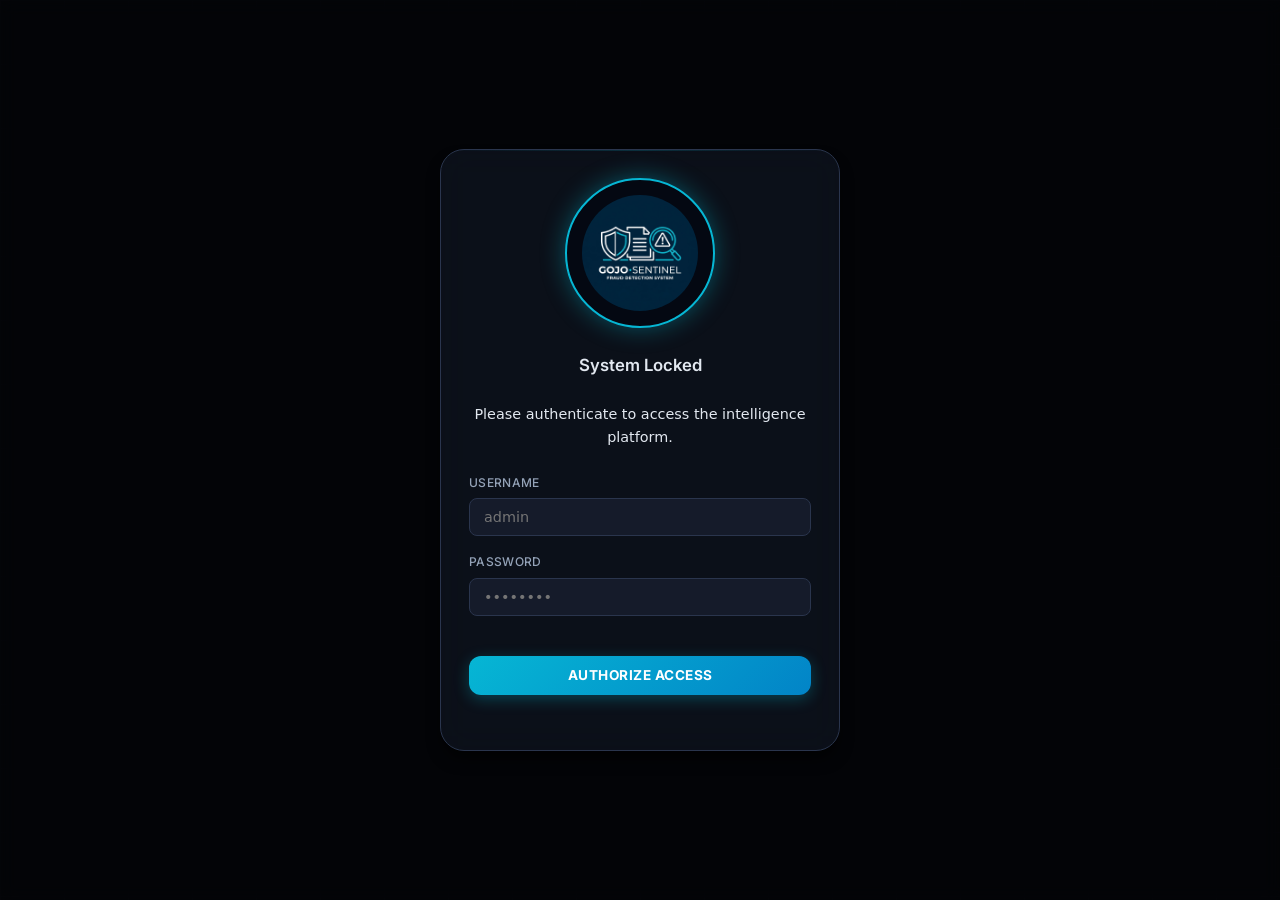
==== mobile/www/index.html @ 8e9d618d "Include mobile web assets" ====
<!DOCTYPE html>
<html lang="en">

<head>
    <meta charset="UTF-8">
    <meta name="viewport" content="width=device-width, initial-scale=1.0">
    <title>Gojo Sentinel — AI-Powered Fraud Detection</title>
    <meta name="description"
        content="Gojo Sentinel real-time fraud detection for Nigerian transactions — NIP, POS, USSD, and Web channels.">
    
    <!-- PWA & Mobile Optimization -->
    <meta name="viewport" content="width=device-width, initial-scale=1.0, maximum-scale=1.0, user-scalable=no">
    <meta name="theme-color" content="#10b981">
    <meta name="apple-mobile-web-app-capable" content="yes">
    <meta name="apple-mobile-web-app-status-bar-style" content="black-translucent">
    <link rel="manifest" href="manifest.json">
    
    <link rel="icon" type="image/png" href="logo_final.png">
    <link rel="stylesheet" href="fonts.css">
    <link rel="stylesheet" href="styles.css?v=1.1">
    <script src="chart.js"></script>
    
    <script>
        if ('serviceWorker' in navigator) {
            window.addEventListener('load', () => {
                navigator.serviceWorker.register('./sw.js').catch(err => console.log('SW registration failed:', err));
            });
        }
    </script>
</head>

<body>
    <!-- Animated Background -->
    <div class="bg-grid"></div>

    <div class="app-layout hidden" id="appLayout">
        <!-- Sidebar Navigation -->
        <aside class="sidebar">
            <div class="sidebar-header">
                <div class="logo">
                    <img src="logo_final.png" alt="Gojo Sentinel" class="logo-img">
                </div>
            </div>

            <div class="sidebar-nav">
                <a href="#" class="nav-item active" id="nav-dashboard" data-page="dashboard">
                    <svg width="20" height="20" viewBox="0 0 24 24" fill="currentColor">
                        <path d="M3 13h8V3H3v10zm0 8h8v-6H3v6zm10 0h8V11h-8v10zm0-18v6h8V3h-8z" />
                    </svg>
                    Dashboard
                </a>
                <a href="#" class="nav-item" id="nav-transactions" data-page="transactions">
                    <svg width="20" height="20" viewBox="0 0 24 24" fill="currentColor">
                        <path
                            d="M14 2H6c-1.1 0-1.99.9-1.99 2L4 20c0 1.1.89 2 1.99 2H18c1.1 0 2-.9 2-2V8l-6-6zm2 16H8v-2h8v2zm0-4H8v-2h8v2zm-3-5V3.5L18.5 9H13z" />
                    </svg>
                    Transactions
                </a>
                <a href="#" class="nav-item" id="nav-rules" data-page="rules">
                    <svg width="20" height="20" viewBox="0 0 24 24" fill="currentColor">
                        <path
                            d="M12 1L3 5v6c0 5.55 3.84 10.74 9 12 5.16-1.26 9-6.45 9-12V5l-9-4zm-2 16l-4-4 1.41-1.41L10 14.17l6.59-6.59L18 9l-8 8z" />
                    </svg>
                    Rules
                </a>
                <a href="#" class="nav-item hidden" id="nav-users" data-page="users">
                    <svg width="20" height="20" viewBox="0 0 24 24" fill="currentColor">
                        <path
                            d="M12 12c2.21 0 4-1.79 4-4s-1.79-4-4-4-4 1.79-4 4 1.79 4 4 4zm0 2c-2.67 0-8 1.34-8 4v2h16v-2c0-2.66-5.33-4-8-4z" />
                    </svg>
                    Users
                </a>
            </div>

            <div class="sidebar-footer">
                <div
                    style="display: flex; align-items: center; justify-content: space-between; margin-bottom: 1rem; padding: 0 0.5rem;">
                    <div class="status-dot" id="apiStatus" title="API Status" style="margin-bottom: 0;">
                        <span class="dot"></span>
                        <span class="status-label">Connecting...</span>
                    </div>
                    <label class="theme-switch" title="Toggle API Control"
                        style="transform: scale(0.85); transform-origin: right;">
                        <input type="checkbox" id="apiToggleCheckbox" checked>
                        <span class="slider round"></span>
                    </label>
                </div>


                <div class="auth-section">
                    <div id="loginWrapper">
                        <button id="openLoginBtn" class="btn btn-primary w-full">Admin Login</button>
                    </div>
                    <div id="profileCard" class="user-card hidden">
                        <div class="user-info">
                            <span id="profileName" class="user-name">Admin</span>
                            <span id="profileRole" class="user-role">Role: admin</span>
                        </div>
                        <button type="button" class="btn btn-secondary btn-sm w-full" id="logoutBtn">Logout</button>
                    </div>
                </div>
            </div>
        </aside>

        <!-- Main Content Area -->
        <main class="content">
            <header class="page-header">
                <div class="header-text" style="display: flex; align-items: center; gap: 1rem;">
                    <button id="sidebarToggle" class="btn-icon" title="Toggle Sidebar"
                        style="background: none; border: none; color: var(--text-primary); cursor: pointer;">
                        <svg width="24" height="24" viewBox="0 0 24 24" fill="currentColor">
                            <path d="M4 6h16v2H4zm0 5h16v2H4zm0 5h16v2H4z" />
                        </svg>
                    </button>
                    <div>
                        <h1>Sentinel Dashboard</h1>
                        <p>AI-powered fraud detection and access control for Nigerian payments.</p>
                    </div>
                </div>
                <div class="header-right" style="display: flex; align-items: center; gap: 1.5rem;">

                    <div class="theme-toggle-wrap" style="display: flex; align-items: center;">
                        <label class="theme-switch" title="Toggle Light/Dark Mode">
                            <input type="checkbox" id="themeToggleCheckbox">
                            <span class="slider round">
                                <span class="theme-icon-inside">
                                    <svg class="sun-icon" width="12" height="12" viewBox="0 0 24 24" fill="none"
                                        stroke="currentColor" stroke-width="2.5" stroke-linecap="round"
                                        stroke-linejoin="round">
                                        <circle cx="12" cy="12" r="5" />
                                        <line x1="12" y1="1" x2="12" y2="3" />
                                        <line x1="12" y1="21" x2="12" y2="23" />
                                        <line x1="4.22" y1="4.22" x2="5.64" y2="5.64" />
                                        <line x1="18.36" y1="18.36" x2="19.78" y2="19.78" />
                                        <line x1="1" y1="12" x2="3" y2="12" />
                                        <line x1="21" y1="12" x2="23" y2="12" />
                                        <line x1="4.22" y1="19.78" x2="5.64" y2="18.36" />
                                        <line x1="18.36" y1="5.64" x2="19.78" y2="4.22" />
                                    </svg>
                                    <svg class="moon-icon" width="12" height="12" viewBox="0 0 24 24"
                                        fill="currentColor">
                                        <path d="M21 12.79A9 9 0 1 1 11.21 3 7 7 0 0 0 21 12.79z" />
                                    </svg>
                                </span>
                            </span>
                        </label>
                    </div>
                    <div class="header-stats">
                        <div class="stat-pill">
                            <span class="stat-number" id="sessionsScored">0</span>
                            <span class="stat-desc">Scored Today</span>
                        </div>
                        <div class="stat-pill warning">
                            <span class="stat-number" id="fraudCaught">0</span>
                            <span class="stat-desc">Fraud Caught</span>
                        </div>
                    </div>
                </div>
            </header>

            <!-- Dashboard Page -->
            <section id="page-dashboard" class="page-section">
                <div class="dashboard-grid">
                    <!-- ── Input Form ── -->
                    <div class="glass-panel input-section">
                        <h2 class="panel-title">
                            <svg width="20" height="20" viewBox="0 0 24 24" fill="currentColor">
                                <path
                                    d="M1.946 9.315c-.522-.174-.527-.455.01-.634l19.087-6.362c.529-.176.832.12.684.638l-5.454 19.086c-.15.529-.455.547-.679.045L12 14l6-8-8 6-8.054-2.685z" />
                            </svg>
                            Simulate Transaction
                        </h2>

                        <form id="transactionForm" autocomplete="off">
                            <div class="form-row">
                                <div class="form-group">
                                    <label for="transaction_id">Transaction ID</label>
                                    <input type="text" id="transaction_id" placeholder="TXN00000001" required>
                                </div>
                                <div class="form-group">
                                    <label for="timestamp">Timestamp</label>
                                    <input type="datetime-local" id="timestamp" required>
                                </div>
                            </div>

                            <div class="form-row">
                                <div class="form-group">
                                    <label for="user_id">User ID</label>
                                    <input type="text" id="user_id" value="U00001" required>
                                </div>
                                <div class="form-group">
                                    <label for="bvn_match">BVN Name Match</label>
                                    <select id="bvn_match" required>
                                        <option value="1">Verified Match</option>
                                        <option value="0">Unverified Mismatch</option>
                                    </select>
                                </div>
                            </div>

                            <div class="form-row">
                                <div class="form-group full-width">
                                    <label for="amount_ngn">Amount (₦ NGN)</label>
                                    <div class="input-with-prefix">
                                        <span class="prefix">₦</span>
                                        <input type="number" step="0.01" id="amount_ngn" value="25000.00" min="100"
                                            required>
                                    </div>
                                </div>
                            </div>

                            <div class="form-row">
                                <div class="form-group">
                                    <label for="sender_bank">Sender Bank</label>
                                    <select id="sender_bank" required>
                                        <option value="GTBank">GTBank</option>
                                        <option value="Zenith Bank">Zenith Bank</option>
                                        <option value="Access Bank">Access Bank</option>
                                        <option value="UBA">UBA</option>
                                        <option value="First Bank">First Bank</option>
                                        <option value="Opay">Opay</option>
                                        <option value="Moniepoint">Moniepoint</option>
                                        <option value="Kuda">Kuda</option>
                                        <option value="Fidelity Bank">Fidelity Bank</option>
                                        <option value="Sterling Bank">Sterling Bank</option>
                                    </select>
                                </div>
                                <div class="form-group">
                                    <label for="receiver_bank">Receiver Bank</label>
                                    <select id="receiver_bank" required>
                                        <option value="GTBank">GTBank</option>
                                        <option value="Zenith Bank">Zenith Bank</option>
                                        <option value="Access Bank">Access Bank</option>
                                        <option value="UBA">UBA</option>
                                        <option value="First Bank">First Bank</option>
                                        <option value="Opay" selected>Opay</option>
                                        <option value="Moniepoint">Moniepoint</option>
                                        <option value="Kuda">Kuda</option>
                                        <option value="Fidelity Bank">Fidelity Bank</option>
                                        <option value="Sterling Bank">Sterling Bank</option>
                                    </select>
                                </div>
                            </div>

                            <div class="form-row">
                                <div class="form-group full-width">
                                    <label>Payment Channel</label>
                                    <div class="channel-selector" id="channelSelector">
                                        <button type="button" class="channel-btn active" data-channel="NIP">
                                            <svg width="20" height="20" viewBox="0 0 24 24" fill="none"
                                                stroke="currentColor" stroke-width="2" stroke-linecap="round"
                                                stroke-linejoin="round">
                                                <rect x="2" y="5" width="20" height="14" rx="2" />
                                                <line x1="2" y1="10" x2="22" y2="10" />
                                            </svg>
                                            NIP
                                        </button>
                                        <button type="button" class="channel-btn" data-channel="POS">
                                            <svg width="20" height="20" viewBox="0 0 24 24" fill="none"
                                                stroke="currentColor" stroke-width="2" stroke-linecap="round"
                                                stroke-linejoin="round">
                                                <rect x="5" y="2" width="14" height="20" rx="2" />
                                                <line x1="12" y1="18" x2="12.01" y2="18" />
                                                <rect x="9" y="6" width="6" height="6" />
                                            </svg>
                                            POS
                                        </button>
                                        <button type="button" class="channel-btn" data-channel="USSD">
                                            <svg width="20" height="20" viewBox="0 0 24 24" fill="none"
                                                stroke="currentColor" stroke-width="2" stroke-linecap="round"
                                                stroke-linejoin="round">
                                                <path
                                                    d="M22 16.92v3a2 2 0 0 1-2.18 2 19.79 19.79 0 0 1-8.63-3.07 19.5 19.5 0 0 1-6-6 19.79 19.79 0 0 1-3.07-8.67A2 2 0 0 1 4.11 2h3a2 2 0 0 1 2 1.72 12.84 12.84 0 0 0 .7 2.81 2 2 0 0 1-.45 2.11L8.09 9.91a16 16 0 0 0 6 6l1.27-1.27a2 2 0 0 1 2.11-.45 12.84 12.84 0 0 0 2.81.7A2 2 0 0 1 22 16.92z" />
                                            </svg>
                                            USSD
                                        </button>
                                        <button type="button" class="channel-btn" data-channel="Web">
                                            <svg width="20" height="20" viewBox="0 0 24 24" fill="none"
                                                stroke="currentColor" stroke-width="2" stroke-linecap="round"
                                                stroke-linejoin="round">
                                                <circle cx="12" cy="12" r="10" />
                                                <line x1="2" y1="12" x2="22" y2="12" />
                                                <path
                                                    d="M12 2a15.3 15.3 0 0 1 4 10 15.3 15.3 0 0 1-4 10 15.3 15.3 0 0 1-4-10 15.3 15.3 0 0 1 4-10z" />
                                            </svg>
                                            Web
                                        </button>
                                    </div>
                                    <input type="hidden" id="channel" value="NIP">
                                </div>
                            </div>

                            <div class="form-row">
                                <div class="form-group">
                                    <label for="sender_nuban">Sender NUBAN</label>
                                    <input type="text" id="sender_nuban" maxlength="10" placeholder="10-digit NUBAN"
                                        required>
                                </div>
                                <div class="form-group">
                                    <label for="receiver_nuban">Receiver NUBAN</label>
                                    <input type="text" id="receiver_nuban" maxlength="10" placeholder="10-digit NUBAN"
                                        required>
                                </div>
                            </div>

                            <div class="simulation-controls">
                                <button type="button" id="fillLegitBtn" class="btn btn-secondary btn-sm">Normal
                                    Pattern</button>
                                <button type="button" id="fillFraudBtn"
                                    class="btn btn-ghost btn-sm text-danger">High-Risk Pattern</button>
                            </div>

                            <button type="submit" class="btn btn-primary w-full mt-3" id="scoreBtn">
                                <svg width="18" height="18" viewBox="0 0 24 24" fill="none" stroke="currentColor"
                                    stroke-width="2" stroke-linecap="round" stroke-linejoin="round">
                                    <path d="M12 22s8-4 8-10V5l-8-3-8 3v7c0 6 8 10 8 10z" />
                                </svg>
                                Score Transaction
                            </button>
                        </form>
                    </div>

                    <!-- ── Result Panel ── -->
                    <div class="glass-panel result-section">
                        <h2 class="panel-title">
                            <svg width="20" height="20" viewBox="0 0 24 24" fill="currentColor">
                                <path
                                    d="M13 21V11h8v10h-8zM3 13V3h8v10H3zm6-2V5H5v6h4zM3 21v-6h8v6H3zm2-2h4v-2H5v2zm10 0h4v-6h-4v6zM13 3h8v6h-8V3zm2 2v2h4V5h-4z" />
                            </svg>
                            Analysis Result
                        </h2>

                        <!-- Empty State -->
                        <div id="initialState" class="state-container">
                            <div class="empty-illustration">
                                <svg width="72" height="72" viewBox="0 0 24 24" fill="none" stroke="currentColor"
                                    stroke-width="1.2">
                                    <circle cx="11" cy="11" r="8" />
                                    <path d="m21 21-4.35-4.35" />
                                </svg>
                                <p>Submit a transaction to<br>view its fraud risk score.</p>
                            </div>
                        </div>

                        <!-- Loading State -->
                        <div id="loadingState" class="state-container hidden">
                            <div class="loading-anim">
                                <div class="spinner-ring"></div>
                            </div>
                            <p class="loading-text">Analyzing transaction...</p>
                        </div>

                        <!-- Result State -->
                        <div id="resultState" class="state-container hidden">
                            <!-- Premium Circular Risk Score -->
                            <div class="pro-gauge-wrap">
                                <svg class="pro-gauge-svg" viewBox="0 0 120 120">
                                    <circle class="pro-gauge-bg" cx="60" cy="60" r="54" />
                                    <circle id="proGaugePath" class="pro-gauge-fill" cx="60" cy="60" r="54" />
                                </svg>
                                <div class="pro-gauge-content">
                                    <span id="scoreValue" class="pro-gauge-score">0%</span>
                                    <span class="pro-gauge-label">RISK</span>
                                </div>
                            </div>

                            <div class="verdict-badge" id="verdictBadge">
                                <span id="verdictIcon" style="display: none;"></span>
                                <span id="verdictText">Safe Transaction</span>
                            </div>

                            <div class="details-grid">
                                <div class="detail-card">
                                    <span class="dc-label">Decision</span>
                                    <strong class="dc-value" id="decisionText">—</strong>
                                </div>
                                <div class="detail-card">
                                    <span class="dc-label">Risk Level</span>
                                    <strong class="dc-value" id="riskLevelText">—</strong>
                                </div>
                                <div class="detail-card">
                                    <span class="dc-label">Transaction ID</span>
                                    <strong class="dc-value" id="resTxnId">—</strong>
                                </div>
                                <div class="detail-card">
                                    <span class="dc-label">Fraud Probability</span>
                                    <strong class="dc-value" id="probText">—</strong>
                                </div>
                            </div>

                            <div class="risk-factors" id="riskFactors">
                                <h3>Risk Indicators</h3>
                                <ul id="riskList"></ul>
                            </div>
                        </div>
                    </div>
                </div>

                <!-- Recent History -->
                <div class="glass-panel">
                    <div class="history-header">
                        <h2 class="panel-title" style="margin-bottom:0">
                            <svg width="18" height="18" viewBox="0 0 24 24" fill="currentColor">
                                <path
                                    d="M12 2C6.486 2 2 6.486 2 12s4.486 10 10 10 10-4.486 10-10S17.514 2 12 2zm0 18c-4.411 0-8-3.589-8-8s3.589-8 8-8 8 3.589 8 8-3.589 8-8 8zm.5-13H11v6l4.75 2.85.75-1.23-4-2.37V7z" />
                            </svg>
                            30-Day Activity Trend
                        </h2>
                        <div style="display:flex; gap:10px;">
                            <button class="btn btn-secondary btn-sm" id="toggleChartBtn">30-Day Activity Trend</button>
                            <button class="btn-clear" id="clearHistory">Clear Data</button>
                        </div>
                    </div>

                    <!-- 30-Day Prediction Chart Section (Hidden by default) -->
                    <div id="predictionSection" class="hidden"
                        style="margin-bottom: 1.5rem; padding: 1.5rem; background: var(--bg-input); border-radius: var(--radius); border: 1px solid var(--border-soft);">
                        <h3 style="font-size: 0.9rem; margin-bottom: 1rem; color: var(--accent);">Legitimate vs.
                            Fraudulent Activity</h3>
                        <div class="chart-container" style="position: relative; height:250px;">
                            <canvas id="riskChart"></canvas>
                        </div>
                    </div>
                    <div class="history-table-wrap">
                        <table class="history-table">
                            <thead>
                                <tr>
                                    <th>Transaction ID</th>
                                    <th>Amount (₦)</th>
                                    <th>Channel</th>
                                    <th>Receiver Bank</th>
                                    <th>Risk Score</th>
                                    <th>Decision</th>
                                    <th>Time</th>
                                </tr>
                            </thead>
                            <tbody id="historyBody">
                                <tr class="empty-row">
                                    <td colspan="7">No transactions scored yet.</td>
                                </tr>
                            </tbody>
                        </table>
                    </div>
                </div>
            </section>

            <!-- Transactions Page -->
            <section id="page-transactions" class="page-section hidden">
                <div class="glass-panel">
                    <div class="history-header">
                        <h2 class="panel-title">Transaction History</h2>
                        <button class="btn btn-secondary btn-sm" id="reloadTransactions">Refresh Data</button>
                    </div>
                    <div class="panel-note" id="transactionNote">Login to load backend transaction history.</div>
                    <div class="history-table-wrap">
                        <table class="history-table">
                            <thead>
                                <tr>
                                    <th>ID</th>
                                    <th>Txn ID</th>
                                    <th>Amount</th>
                                    <th>Channel</th>
                                    <th>Risk</th>
                                    <th>Decision</th>
                                    <th>Scored At</th>
                                </tr>
                            </thead>
                            <tbody id="transactionHistoryBody">
                                <tr class="empty-row">
                                    <td colspan="7">Login to view the stored transaction history.</td>
                                </tr>
                            </tbody>
                        </table>
                    </div>
                </div>
            </section>

            <!-- Rules Page -->
            <section id="page-rules" class="page-section hidden">
                <div class="glass-panel">
                    <div class="history-header">
                        <h2 class="panel-title">Fraud Rules Engine</h2>
                        <button class="btn btn-secondary btn-sm" id="reloadRules">Refresh Rules</button>
                    </div>
                    <div class="panel-note" id="ruleNote">Login as admin to manage rules.</div>
                    <div class="rules-grid">
                        <div class="rules-list-card">
                            <h3>Active Policies</h3>
                            <div class="history-table-wrap">
                                <table class="history-table">
                                    <thead>
                                        <tr>
                                            <th>Name</th>
                                            <th>Type</th>
                                            <th>Value</th>
                                            <th>Action</th>
                                            <th>Status</th>
                                            <th>Actions</th>
                                        </tr>
                                    </thead>
                                    <tbody id="ruleList">
                                        <tr class="empty-row">
                                            <td colspan="6">No rules available. Login as admin to see rules.</td>
                                        </tr>
                                    </tbody>
                                </table>
                            </div>
                        </div>
                        <div class="rules-form-card">
                            <h3>Deploy New Rule</h3>
                            <form id="createRuleForm" class="glass-form">
                                <div class="form-group">
                                    <label>Rule Name</label>
                                    <input type="text" id="ruleName" placeholder="High Amount Alert" required>
                                </div>
                                <div class="form-group">
                                    <label>Condition Type</label>
                                    <select id="ruleType" required>
                                        <option value="amount_threshold">Amount Threshold</option>
                                        <option value="time_window">Time Window</option>
                                        <option value="bvn_mismatch">BVN Mismatch</option>
                                        <option value="channel_risk">Channel Risk</option>
                                    </select>
                                </div>
                                <div class="form-group">
                                    <label>Condition Value</label>
                                    <input type="text" id="ruleValue" placeholder="e.g. 500000 or 00:00-04:00" required>
                                </div>
                                <div class="form-group">
                                    <label>Enforcement Action</label>
                                    <select id="ruleAction" required>
                                        <option value="REVIEW">Flag for Review</option>
                                        <option value="DECLINE">Decline Transaction</option>
                                        <option value="BLOCK">Block Account</option>
                                    </select>
                                </div>
                                <div class="form-group">
                                    <label>Description (Optional)</label>
                                    <textarea id="ruleDescription"
                                        placeholder="Explain the rationale behind this rule"></textarea>
                                </div>
                                <div class="switch-row">
                                    <input type="checkbox" id="ruleEnabled" checked>
                                    <span>Rule is Enabled</span>
                                </div>
                                <button type="submit" class="btn btn-primary w-full mt-3">Deploy Rule</button>
                                <div class="form-message" id="ruleMessage"></div>
                            </form>
                        </div>
                    </div>
                </div>
            </section>

            <!-- Users Management Page -->
            <section id="page-users" class="page-section hidden">
                <div class="glass-panel">
                    <div class="history-header">
                        <h2 class="panel-title">User Management</h2>
                        <button class="btn btn-secondary btn-sm" id="reloadUsers">Refresh Users</button>
                    </div>
                    <div class="panel-note">Control system access for administrators, sub-admins, and staff.</div>

                    <div class="rules-grid">
                        <div class="rules-list-card">
                            <h3>System Users</h3>
                            <div class="history-table-wrap">
                                <table class="history-table">
                                    <thead>
                                        <tr>
                                            <th>Username</th>
                                            <th>Full Name</th>
                                            <th>Role</th>
                                            <th>Status</th>
                                            <th>Last Login</th>
                                            <th>Actions</th>
                                        </tr>
                                    </thead>
                                    <tbody id="userList">
                                        <tr class="empty-row">
                                            <td colspan="6">Loading users...</td>
                                        </tr>
                                    </tbody>
                                </table>
                            </div>
                        </div>

                        <div class="rules-form-card">
                            <h3>Add New User</h3>
                            <form id="createUserForm" class="glass-form">
                                <div class="form-group">
                                    <label>Username</label>
                                    <input type="text" id="userUsername" placeholder="e.g. jdoe" required>
                                </div>
                                <div class="form-group">
                                    <label>Password</label>
                                    <input type="password" id="userPassword" placeholder="••••••••" required>
                                </div>
                                <div class="form-group">
                                    <label>Full Name</label>
                                    <input type="text" id="userFullName" placeholder="e.g. John Doe">
                                </div>
                                <div class="form-group">
                                    <label>Email</label>
                                    <input type="email" id="userEmail" placeholder="e.g. john@gojo.ng">
                                </div>
                                <div class="form-group">
                                    <label>Access Role</label>
                                    <select id="userRole" required>
                                        <option value="staff">Staff (Observer)</option>
                                        <option value="sub_admin">Sub-Admin (Manager)</option>
                                        <option value="admin">Admin (Full Control)</option>
                                    </select>
                                </div>
                                <button type="submit" class="btn btn-primary w-full mt-3">Create User Account</button>
                                <div class="form-message" id="userMessage"></div>
                            </form>
                        </div>
                    </div>
                </div>
            </section>
        </main>
    </div>

    <!-- Admin Login Modal -->
    <div id="loginModal" class="modal hidden">
        <div class="modal-backdrop" style="backdrop-filter: blur(8px);"></div>
        <div class="modal-content glass-panel" id="loginModalContent">
            <div class="text-center" style="text-align: center; margin-bottom: 1.5rem;">
                <img src="logo_final.png" alt="Gojo Sentinel" class="login-logo">
            </div>
            <h2 class="panel-title" style="justify-content:center;">System Locked</h2>
            <p style="text-align:center; margin-bottom:1.5rem; color:var(--text-sec); font-size: 0.9rem;">Please
                authenticate to access the intelligence platform.</p>
            <form id="loginForm">
                <div class="form-group">
                    <label>Username</label>
                    <input type="text" id="loginUsername" placeholder="admin" required>
                </div>
                <div class="form-group">
                    <label>Password</label>
                    <input type="password" id="loginPassword" placeholder="••••••••" required>
                </div>
                <button type="submit" class="btn btn-primary w-full mt-3">Authorize Access</button>
                <div class="form-message text-center mt-2" id="loginMessage"></div>
            </form>
        </div>
    </div>

    <script src="app.js"></script>
</body>

</html>
---- mobile/www/fonts.css ----
@font-face {
  font-family: 'Inter';
  src: url('fonts/inter_0.woff2') format('woff2');
  font-weight: normal;
  font-style: normal;
  font-display: swap;
}

body {
  font-family: 'Inter', system-ui, -apple-system, sans-serif;
}
---- mobile/www/styles.css ----
/* ── Google Fonts ── */
@import url('https://fonts.googleapis.com/css2?family=Inter:wght@300;400;500;600;700;800&display=swap');

/* ══════════════════════════════════════════════
   DESIGN TOKENS
══════════════════════════════════════════════ */
:root {
    --bg:          #080b12;
    --bg-surface:  #111622;
    --bg-elevated: #1a2133;
    --bg-input:    #151b2a;

    --border:      #2a354d;
    --border-soft: #1f273b;

    --text-primary:   #e2e8f0;
    --text-secondary: #94a3b8;
    --text-muted:     #64748b;

    --accent:       #06b6d4;      /* Deep Neon Cyan */
    --accent-glow:  rgba(6, 182, 212, 0.4);
    --accent-soft:  rgba(6, 182, 212, 0.1);
    --accent-hover: #22d3ee;

    --purple:       #8b5cf6;
    --purple-glow:  rgba(139, 92, 246, 0.3);

    --green:        #10b981;
    --green-soft:   rgba(16, 185, 129, 0.15);
    --yellow:       #f59e0b;
    --yellow-soft:  rgba(245, 158, 11, 0.15);
    --red:          #ef4444;
    --red-soft:     rgba(239, 68, 68, 0.15);

    --radius-sm:  8px;
    --radius:     12px;
    --radius-lg:  16px;
    --radius-xl:  24px;

    --shadow-sm: 0 4px 6px -1px rgba(0,0,0,0.5);
    --shadow:    0 10px 15px -3px rgba(0,0,0,0.7);
    --shadow-glow: 0 0 20px var(--accent-glow);

    --font: 'Inter', system-ui, sans-serif;
    --ease: cubic-bezier(0.4, 0, 0.2, 1);
    --dur: 200ms;
}

[data-theme="light"] {
    --bg:          #f1f5f9;
    --bg-surface:  #ffffff;
    --bg-elevated: #f8fafc;
    --bg-input:    #f1f5f9;
    --border:      #cbd5e1;
    --border-soft: #e2e8f0;
    --text-primary:   #0f172a;
    --text-secondary: #475569;
    --text-muted:     #94a3b8;
    --accent:       #0284c7;
    --accent-glow:  rgba(2, 132, 199, 0.2);
    --accent-soft:  rgba(2, 132, 199, 0.08);
    --shadow-sm: 0 1px 3px rgba(0,0,0,0.08);
    --shadow:    0 4px 12px rgba(0,0,0,0.05);
    --shadow-glow: 0 4px 20px var(--accent-glow);
}

/* ══════════════════════════════════════════════
   RESET & BASE
══════════════════════════════════════════════ */
*, *::before, *::after { margin: 0; padding: 0; box-sizing: border-box; }

html { scroll-behavior: smooth; }

body {
    font-family: var(--font);
    font-size: 14px;
    line-height: 1.6;
    background: var(--bg);
    color: var(--text-primary);
    min-height: 100vh;
    -webkit-font-smoothing: antialiased;
    overflow-x: hidden;
}

/* ══════════════════════════════════════════════
   BACKGROUND DECORATION
══════════════════════════════════════════════ */
.bg-grid {
    position: fixed; inset: 0; z-index: -2; pointer-events: none;
    background-image:
        linear-gradient(var(--border-soft) 1px, transparent 1px),
        linear-gradient(90deg, var(--border-soft) 1px, transparent 1px);
    background-size: 64px 64px;
    opacity: 0.2;
}

/* ══════════════════════════════════════════════
   APP LAYOUT (SIDEBAR + CONTENT)
══════════════════════════════════════════════ */
.app-layout {
    display: flex;
    min-height: 100vh;
    width: 100%;
}

.sidebar {
    width: 280px;
    background: var(--bg-surface);
    border-right: 1px solid var(--border);
    display: flex;
    flex-direction: column;
    position: sticky;
    top: 0;
    height: 100vh;
    z-index: 100;
    transition: margin-left var(--dur) var(--ease), transform var(--dur) var(--ease);
}
.sidebar.collapsed {
    margin-left: -280px;
    transform: translateX(-100%);
}

.sidebar-header {
    padding: 3rem 1rem;
    border-bottom: 1px solid var(--border-soft);
    display: flex;
    justify-content: center;
    align-items: center;
}

.logo {
    display: flex;
    justify-content: center;
    align-items: center;
    cursor: pointer;
    user-select: none;
    width: 100%;
}
.logo-img {
    height: 140px;
    width: 140px;
    object-fit: cover;
    border-radius: 50%;
    border: 1px solid var(--accent-glow);
    box-shadow: 0 0 30px var(--accent-glow);
    transition: transform 0.3s var(--ease);
}
.logo-img:hover {
    transform: scale(1.05);
    box-shadow: 0 0 40px var(--accent-glow);
}

.sidebar-nav {
    flex: 1;
    padding: 1.5rem 1rem;
    display: flex; flex-direction: column; gap: 0.5rem;
}

.nav-item {
    display: flex; align-items: center; gap: 0.75rem;
    padding: 0.75rem 1rem;
    text-decoration: none;
    color: var(--text-secondary);
    font-size: 0.9rem; font-weight: 500;
    border-radius: var(--radius-sm);
    transition: all var(--dur) var(--ease);
}
.nav-item svg { opacity: 0.7; }
.nav-item:hover {
    color: var(--text-primary);
    background: var(--bg-elevated);
}
.nav-item.active {
    color: #fff;
    background: var(--accent);
    box-shadow: var(--shadow-glow);
}
.nav-item.active svg { opacity: 1; }

.sidebar-footer {
    padding: 1.5rem;
    border-top: 1px solid var(--border-soft);
    display: flex; flex-direction: column; gap: 1rem;
}

.user-card {
    background: var(--bg-elevated);
    padding: 1rem;
    border-radius: var(--radius);
    border: 1px solid var(--border-soft);
    display: flex;
    flex-direction: column;
    gap: 0.75rem;
    box-shadow: var(--shadow-sm);
}

.user-info {
    display: flex;
    flex-direction: column;
    gap: 0.15rem;
    text-align: center;
}

.user-name {
    color: var(--text-primary);
    font-weight: 700;
    font-size: 0.95rem;
}

.user-role {
    color: var(--accent);
    font-size: 0.7rem;
    text-transform: uppercase;
    font-weight: 600;
    letter-spacing: 0.5px;
}

/* Status Dot */
.status-dot {
    display: flex; align-items: center; gap: 0.5rem;
    font-size: 0.75rem; color: var(--text-muted);
}
.dot { width: 8px; height: 8px; border-radius: 50%; background: var(--text-muted); flex-shrink: 0; }
.status-dot.online .dot { background: var(--green); box-shadow: 0 0 8px var(--green); }
.status-dot.online .status-label { color: var(--green); font-weight: 500; }

/* Main Content */
.content {
    flex: 1;
    padding: 2.5rem 3rem;
    max-width: 1200px;
}

/* Page header */
.page-header {
    display: flex; justify-content: space-between; align-items: flex-end;
    margin-bottom: 2.5rem; gap: 1.5rem; flex-wrap: wrap;
}
.header-text h1 {
    font-size: 1.75rem; font-weight: 700; color: var(--text-primary);
    letter-spacing: -0.5px; margin-bottom: 0.5rem;
}
.header-text p { font-size: 0.95rem; color: var(--text-secondary); max-width: 600px; }

/* Stat pills */
.header-stats { display: flex; gap: 1rem; }
.stat-pill {
    background: rgba(17, 22, 34, 0.6);
    backdrop-filter: blur(10px);
    border: 1px solid var(--border);
    padding: 1rem 1.25rem;
    border-radius: var(--radius-lg);
    display: flex; flex-direction: column;
    min-width: 130px;
    box-shadow: var(--shadow-sm);
}
.stat-pill.warning { border-color: rgba(245, 158, 11, 0.4); box-shadow: 0 0 15px rgba(245, 158, 11, 0.1); }
.stat-number { font-size: 1.5rem; font-weight: 700; color: var(--text-primary); line-height: 1.1; }
.stat-pill.warning .stat-number { color: var(--yellow); }
.stat-desc { font-size: 0.7rem; color: var(--text-muted); text-transform: uppercase; letter-spacing: 0.5px; margin-top: 0.25rem; }

/* Dashboard grid */
.dashboard-grid {
    display: grid; grid-template-columns: 1.4fr 1fr; gap: 1.5rem; margin-bottom: 1.5rem;
}

/* ══════════════════════════════════════════════
   GLASS PANELS (Premium Look)
══════════════════════════════════════════════ */
.glass-panel {
    background: rgba(17, 22, 34, 0.7);
    backdrop-filter: blur(16px);
    -webkit-backdrop-filter: blur(16px);
    border: 1px solid var(--border);
    border-radius: var(--radius-xl);
    padding: 1.75rem;
    box-shadow: var(--shadow);
    position: relative;
    overflow: hidden;
}
.glass-panel::before {
    content: ''; position: absolute; top: 0; left: 0; width: 100%; height: 1px;
    background: linear-gradient(90deg, transparent, var(--accent-glow), transparent);
    opacity: 0.5;
}

.panel-title {
    font-size: 1.05rem; font-weight: 600; color: var(--text-primary);
    margin-bottom: 1.5rem; display: flex; align-items: center; gap: 0.5rem;
}
.panel-title svg { color: var(--accent); }
.panel-note { font-size: 0.85rem; color: var(--text-secondary); margin-bottom: 1rem; }

/* ══════════════════════════════════════════════
   MODAL
══════════════════════════════════════════════ */
.modal {
    position: fixed; inset: 0; z-index: 1000;
    display: flex; align-items: center; justify-content: center;
    padding: 1rem;
}
.modal-backdrop {
    position: absolute; inset: 0;
    background: rgba(0, 0, 0, 0.6); backdrop-filter: blur(4px);
}
.modal-content {
    position: relative; z-index: 1001;
    width: 100%; max-width: 400px;
    transform: translateY(0) scale(1);
    transition: all 0.3s cubic-bezier(0.34, 1.56, 0.64, 1);
}
.modal.hidden .modal-content { transform: translateY(20px) scale(0.95); opacity: 0; }
.modal-close {
    position: absolute; top: 1rem; right: 1rem;
    background: none; border: none; color: var(--text-muted);
    font-size: 1.5rem; cursor: pointer; line-height: 1;
}
.modal-close:hover { color: var(--text-primary); }

/* ══════════════════════════════════════════════
   FORMS & INPUTS
══════════════════════════════════════════════ */
.form-row { display: grid; grid-template-columns: 1fr 1fr; gap: 1rem; margin-bottom: 1.25rem; }
.form-group { display: flex; flex-direction: column; gap: 0.4rem; margin-bottom: 1rem; }
.form-group.full-width { grid-column: span 2; }

label { font-size: 0.75rem; font-weight: 500; color: var(--text-secondary); text-transform: uppercase; letter-spacing: 0.3px; }

input, select, textarea {
    width: 100%;
    background: var(--bg-input);
    border: 1px solid var(--border);
    border-radius: var(--radius-sm);
    padding: 0.625rem 0.875rem;
    color: var(--text-primary);
    font-family: var(--font);
    font-size: 0.9rem;
    transition: all var(--dur) var(--ease);
    -webkit-appearance: none;
}
input:focus, select:focus, textarea:focus {
    outline: none; border-color: var(--accent); box-shadow: 0 0 0 3px var(--accent-soft);
}
select option { background: var(--bg-elevated); }
textarea { resize: vertical; min-height: 80px; }

/* Prefix */
.input-with-prefix { position: relative; }
.input-with-prefix .prefix {
    position: absolute; left: 0.875rem; top: 50%; transform: translateY(-50%);
    color: var(--text-muted); font-size: 0.9rem; font-weight: 500; pointer-events: none;
}
.input-with-prefix input { padding-left: 2rem; font-weight: 600; }

/* Channel Selector (Neo-Brutal / Modern Glass) */
.channel-selector { display: grid; grid-template-columns: repeat(4,1fr); gap: 0.5rem; }
.channel-btn {
    background: var(--bg-elevated); border: 1px solid var(--border);
    border-radius: var(--radius-sm); padding: 0.625rem 0.25rem;
    color: var(--text-secondary); cursor: pointer;
    display: flex; flex-direction: column; align-items: center; gap: 0.25rem;
    font-family: var(--font); font-size: 0.75rem; font-weight: 600;
    transition: all var(--dur) var(--ease);
}
.channel-btn:hover { border-color: var(--text-muted); color: var(--text-primary); }
.channel-btn.active {
    background: var(--accent-soft); border-color: var(--accent); color: var(--accent);
    box-shadow: inset 0 0 10px rgba(6, 182, 212, 0.1);
}
.channel-btn svg {
    margin-bottom: 0.25rem;
    opacity: 0.7;
    transition: opacity var(--dur) var(--ease);
}
.channel-btn.active svg {
    opacity: 1;
}
.ch-icon { font-size: 1.1rem; line-height: 1; }

.switch-row { display: flex; align-items: center; gap: 0.5rem; cursor: pointer; font-size: 0.85rem; color: var(--text-primary); margin-top: 0.5rem; }
.switch-row input[type="checkbox"] { width: 16px; height: 16px; accent-color: var(--accent); cursor: pointer; }

/* ══════════════════════════════════════════════
   BUTTONS (Redesigned)
══════════════════════════════════════════════ */
.simulation-controls {
    display: grid;
    grid-template-columns: 1fr 1fr;
    gap: 0.75rem;
    margin-top: 1.5rem;
    padding-top: 1rem;
    border-top: 1px solid var(--border-soft);
}
.simulation-controls .btn {
    font-size: 0.75rem;
    padding: 0.5rem;
    justify-content: center;
}
.button-group { display: flex; gap: 0.75rem; margin-top: 1.5rem; flex-wrap: wrap; }
.mt-3 { margin-top: 1.5rem; }
.mt-2 { margin-top: 1rem; }
.w-full { width: 100%; justify-content: center; }

.btn {
    display: inline-flex; align-items: center; gap: 0.5rem;
    padding: 0.625rem 1.25rem;
    border-radius: var(--radius);
    font-family: var(--font); font-size: 0.85rem; font-weight: 700;
    text-transform: uppercase; letter-spacing: 0.5px;
    cursor: pointer; border: 1px solid transparent;
    transition: all var(--dur) var(--ease);
    line-height: 1.4; white-space: nowrap;
}
.btn:active { transform: translateY(1px); }
.btn:disabled { opacity: 0.5; cursor: not-allowed; }

.btn-primary {
    background: linear-gradient(135deg, var(--accent), #0284c7);
    color: #fff;
    box-shadow: 0 4px 15px rgba(6, 182, 212, 0.3);
    border: none;
}
.btn-primary:hover:not(:disabled) {
    box-shadow: 0 6px 20px rgba(6, 182, 212, 0.5);
    filter: brightness(1.1);
}

.btn-secondary {
    background: var(--bg-elevated); color: var(--text-primary); border-color: var(--border);
}
.btn-secondary:hover { background: var(--bg-input); border-color: var(--text-muted); }

.btn-danger {
    background: linear-gradient(135deg, #ef4444, #b91c1c);
    color: white;
    border: none;
    box-shadow: 0 4px 15px rgba(239, 68, 68, 0.2);
}
.btn-danger:hover { filter: brightness(1.1); box-shadow: 0 6px 20px rgba(239, 68, 68, 0.4); }

.btn-ghost {
    background: transparent; color: var(--text-secondary); border-color: var(--border);
}
.btn-ghost:hover { background: var(--bg-elevated); color: var(--text-primary); }

.btn-sm { padding: 0.4rem 0.8rem; font-size: 0.75rem; }

.btn-clear {
    background: none; border: none; color: var(--text-muted); font-size: 0.75rem; font-weight: 500;
    cursor: pointer; padding: 0.25rem 0.5rem; border-radius: 4px; transition: color 0.2s;
}
.btn-clear:hover { color: var(--red); background: var(--red-soft); }

/* ══════════════════════════════════════════════
   RESULT PANEL & STATES
══════════════════════════════════════════════ */
.state-container {
    display: flex; flex-direction: column; align-items: center; justify-content: center;
    min-height: 320px; text-align: center; gap: 1.5rem;
}

.empty-illustration svg { color: var(--border); }
.empty-illustration p { color: var(--text-muted); font-size: 0.9rem; margin-top: 1rem; line-height: 1.5; }

/* Spinner */
.spinner-ring {
    width: 48px; height: 48px; border: 3px solid var(--border); border-top-color: var(--accent);
    border-radius: 50%; animation: spin 0.8s cubic-bezier(0.4, 0, 0.2, 1) infinite;
}
@keyframes spin { to { transform: rotate(360deg); } }
.loading-text { font-size: 0.9rem; font-weight: 500; color: var(--accent); animation: pulse 1.5s infinite; }

/* Pro Gauge (Circular Progress) */
.pro-gauge-wrap {
    position: relative; width: 140px; height: 140px; margin: 0 auto 1.5rem auto;
}
.pro-gauge-svg { width: 100%; height: 100%; transform: rotate(-90deg); filter: drop-shadow(0 0 10px rgba(6, 182, 212, 0.4)); }
.pro-gauge-bg { fill: none; stroke: var(--bg-elevated); stroke-width: 8; }
.pro-gauge-fill { 
    fill: none; stroke: var(--accent); stroke-width: 8; stroke-linecap: round; 
    stroke-dasharray: 339.292; stroke-dashoffset: 339.292; /* 2 * pi * r (54) */
    transition: stroke-dashoffset 1.5s cubic-bezier(0.34, 1.56, 0.64, 1), stroke 0.4s;
}
.pro-gauge-content {
    position: absolute; inset: 0; display: flex; flex-direction: column; align-items: center; justify-content: center;
}
.pro-gauge-score { font-size: 2.2rem; font-weight: 800; color: var(--text-primary); line-height: 1; }
.pro-gauge-label { font-size: 0.75rem; color: var(--accent); text-transform: uppercase; letter-spacing: 1.5px; font-weight: 700; margin-top: 4px; }

/* Sliding Pill Theme Switch */
.theme-switch {
  position: relative; display: inline-block; width: 50px; height: 26px;
}
.theme-switch input { opacity: 0; width: 0; height: 0; }
.slider {
  position: absolute; cursor: pointer; inset: 0; background-color: var(--border-soft);
  transition: .4s cubic-bezier(0.4, 0, 0.2, 1); border-radius: 34px;
}
.slider:before {
  position: absolute; content: ""; height: 20px; width: 20px; left: 3px; bottom: 3px;
  background-color: white; transition: .4s cubic-bezier(0.4, 0, 0.2, 1); border-radius: 50%;
  box-shadow: 0 2px 4px rgba(0,0,0,0.2);
}
input:checked + .slider { background-color: var(--accent); }
input:focus + .slider { box-shadow: 0 0 1px var(--accent); }
input:checked + .slider:before { transform: translateX(24px); }

/* Verdict Badge */
.verdict-badge {
    display: inline-flex; align-items: center; gap: 0.5rem;
    padding: 0.5rem 1.25rem; border-radius: 100px;
    font-size: 0.9rem; font-weight: 700;
    background: var(--green-soft); color: var(--green); border: 1px solid rgba(16, 185, 129, 0.3);
    box-shadow: 0 0 15px rgba(16, 185, 129, 0.2);
    margin-bottom: 1.5rem;
}
.verdict-badge.warning { background: var(--yellow-soft); color: var(--yellow); border-color: rgba(245, 158, 11, 0.3); box-shadow: 0 0 15px rgba(245, 158, 11, 0.2); }
.verdict-badge.fraud   { background: var(--red-soft); color: var(--red); border-color: rgba(239, 68, 68, 0.3); box-shadow: 0 0 15px rgba(239, 68, 68, 0.2); }
.verdict-badge.critical{ background: rgba(239, 68, 68, 0.2); color: #ff5555; border-color: var(--red); box-shadow: 0 0 20px rgba(239, 68, 68, 0.4); }

/* Details Grid */
.details-grid { display: grid; grid-template-columns: 1fr 1fr; gap: 0.75rem; width: 100%; }
.detail-card {
    background: rgba(0,0,0,0.2); border: 1px solid var(--border-soft);
    border-radius: var(--radius-sm); padding: 0.875rem;
    display: flex; flex-direction: column; gap: 0.25rem; text-align: left;
}
.dc-label { font-size: 0.7rem; color: var(--text-muted); text-transform: uppercase; letter-spacing: 0.5px; font-weight: 600; }
.dc-value { font-size: 0.95rem; font-weight: 600; color: var(--text-primary); }

/* Risk Factors */
.risk-factors { margin-top: 1.5rem; text-align: left; width: 100%; background: rgba(0,0,0,0.15); padding: 1rem; border-radius: var(--radius); border: 1px solid var(--border-soft); }
.risk-factors h3 { font-size: 0.85rem; font-weight: 700; color: var(--text-primary); margin-bottom: 0.75rem; text-transform: uppercase; letter-spacing: 0.5px; }
.risk-factors ul { list-style: none; display: flex; flex-direction: column; gap: 0.5rem; }
.risk-factors li {
    padding: 0.6rem 0.85rem; border-radius: var(--radius-sm); font-size: 0.85rem; font-weight: 500;
    display: flex; align-items: flex-start; gap: 0.6rem; line-height: 1.4; border-left: 3px solid transparent;
}
.risk-factors li::before { content: '•'; font-size: 1.2rem; line-height: 1; }
.risk-factors li.ok  { background: var(--green-soft); color: #4ade80; border-left-color: var(--green); }
.risk-factors li.bad { background: var(--red-soft); color: #f87171; border-left-color: var(--red); }

/* ══════════════════════════════════════════════
   TABLES
══════════════════════════════════════════════ */
.history-header { display: flex; align-items: center; justify-content: space-between; margin-bottom: 1rem; }
.history-table-wrap { overflow-x: auto; border-radius: var(--radius-sm); border: 1px solid var(--border-soft); }
.history-table { width: 100%; border-collapse: collapse; background: var(--bg-surface); }
.history-table th {
    padding: 0.75rem 1rem; font-size: 0.75rem; font-weight: 600; text-transform: uppercase; letter-spacing: 0.5px;
    color: var(--text-secondary); border-bottom: 1px solid var(--border); text-align: left; background: var(--bg-elevated);
}
.history-table td {
    padding: 0.75rem 1rem; font-size: 0.85rem; font-weight: 500; color: var(--text-primary);
    border-bottom: 1px solid var(--border-soft); vertical-align: middle;
}
.history-table tbody tr:hover td { background: rgba(255,255,255,0.02); }
.empty-row td { text-align: center; color: var(--text-muted); padding: 3rem 1rem; font-style: italic; }

.risk-badge, .decision-badge {
    display: inline-block; padding: 0.25rem 0.6rem; border-radius: 6px;
    font-size: 0.7rem; font-weight: 700; text-transform: uppercase; letter-spacing: 0.5px;
}
.risk-badge.low, .decision-badge.approve { background: var(--green-soft); color: var(--green); }
.risk-badge.medium, .decision-badge.review { background: var(--yellow-soft); color: var(--yellow); }
.risk-badge.high, .decision-badge.decline { background: var(--red-soft); color: var(--red); }
.risk-badge.critical, .decision-badge.block { background: rgba(239, 68, 68, 0.2); color: #ff5555; border: 1px solid var(--red); }

/* ══════════════════════════════════════════════
   RULES GRID
══════════════════════════════════════════════ */
.rules-grid { display: grid; grid-template-columns: 1.5fr 1fr; gap: 1.5rem; margin-top: 1rem; }
.rules-list-card h3, .rules-form-card h3 { font-size: 0.9rem; font-weight: 700; color: var(--text-primary); margin-bottom: 1rem; text-transform: uppercase; }

/* ══════════════════════════════════════════════
   UTILITIES
══════════════════════════════════════════════ */
.hidden { display: none !important; }
.text-center { text-align: center; }

/* ══════════════════════════════════════════════
   RESPONSIVE
══════════════════════════════════════════════ */
@media (max-width: 1024px) {
    .app-layout { flex-direction: column; }
    .sidebar { width: 100%; height: auto; position: relative; border-right: none; border-bottom: 1px solid var(--border); }
    .sidebar-nav { flex-direction: row; flex-wrap: wrap; }
    .content { padding: 1.5rem; max-width: 100%; }
    .dashboard-grid, .rules-grid { grid-template-columns: 1fr; }
}

@media (max-width: 768px) {
    .form-row { grid-template-columns: 1fr; }
    .form-group.full-width { grid-column: span 1; }
    .channel-selector { grid-template-columns: 1fr 1fr; }
    .header-stats { flex-direction: column; width: 100%; }
    .stat-pill { width: 100%; }
}

/* ══════════════════════════════════════════════
   THEME TOGGLE SWITCH
══════════════════════════════════════════════ */
.theme-switch {
    position: relative;
    display: inline-block;
    width: 48px;
    height: 24px;
}
.theme-switch input { 
    opacity: 0;
    width: 0;
    height: 0;
}
.slider {
    position: absolute;
    cursor: pointer;
    top: 0; left: 0; right: 0; bottom: 0;
    background-color: var(--border);
    transition: .4s;
}
.slider:before {
    position: absolute;
    content: "";
    height: 18px;
    width: 18px;
    left: 3px;
    bottom: 3px;
    background-color: white;
    transition: .4s;
    box-shadow: 0 2px 4px rgba(0,0,0,0.2);
    z-index: 2;
}
.theme-icon-inside {
    position: absolute;
    left: 5px;
    top: 50%;
    transform: translateY(-50%);
    font-size: 12px;
    z-index: 3;
    pointer-events: none;
    transition: .4s;
    line-height: 1;
}
input:checked + .slider .moon-icon {
    display: block;
    color: #fff;
}
input:checked + .slider .sun-icon {
    display: none;
}
.slider .sun-icon {
    display: block;
    color: #f59e0b;
}
.slider .moon-icon {
    display: none;
}
input:checked + .slider {
    background-color: var(--accent);
}
input:checked + .slider:before {
    transform: translateX(24px);
}
.slider.round {
    border-radius: 24px;
}
.slider.round:before {
    border-radius: 50%;
}

/* ══════════════════════════════════════════════
   USER MANAGEMENT STYLES
   ══════════════════════════════════════════════ */
.role-badge {
    padding: 0.25rem 0.5rem;
    border-radius: 4px;
    font-size: 0.7rem;
    font-weight: 700;
    text-transform: uppercase;
}
.role-badge.admin { background: var(--purple-glow); color: var(--purple); border: 1px solid var(--purple); }
.role-badge.sub_admin { background: var(--accent-soft); color: var(--accent); border: 1px solid var(--accent); }
.role-badge.staff { background: var(--bg-elevated); color: var(--text-secondary); border: 1px solid var(--border); }

.status-active { color: var(--green); display: flex; align-items: center; gap: 4px; }
.status-active::before { content: ''; width: 6px; height: 6px; background: var(--green); border-radius: 50%; display: inline-block; }
.status-inactive { color: var(--text-muted); }

.text-danger { color: var(--red) !important; }

.glass-form {
    display: flex;
    flex-direction: column;
    gap: 0.75rem;
}

.form-message {
    font-size: 0.8rem;
    margin-top: 0.5rem;
    min-height: 1.2rem;
}

/* ── Login Logo Styling ── */
.login-logo {
    width: 150px;
    height: 150px;
    border-radius: 50%;
    object-fit: contain;
    border: 2px solid var(--accent);
    padding: 15px;
    background: #040812;
    box-shadow: 0 0 25px var(--accent-glow);
    margin: 0 auto 1.5rem auto;
    display: block;
    transition: transform 0.3s var(--ease);
}
.login-logo:hover {
    transform: scale(1.05);
}
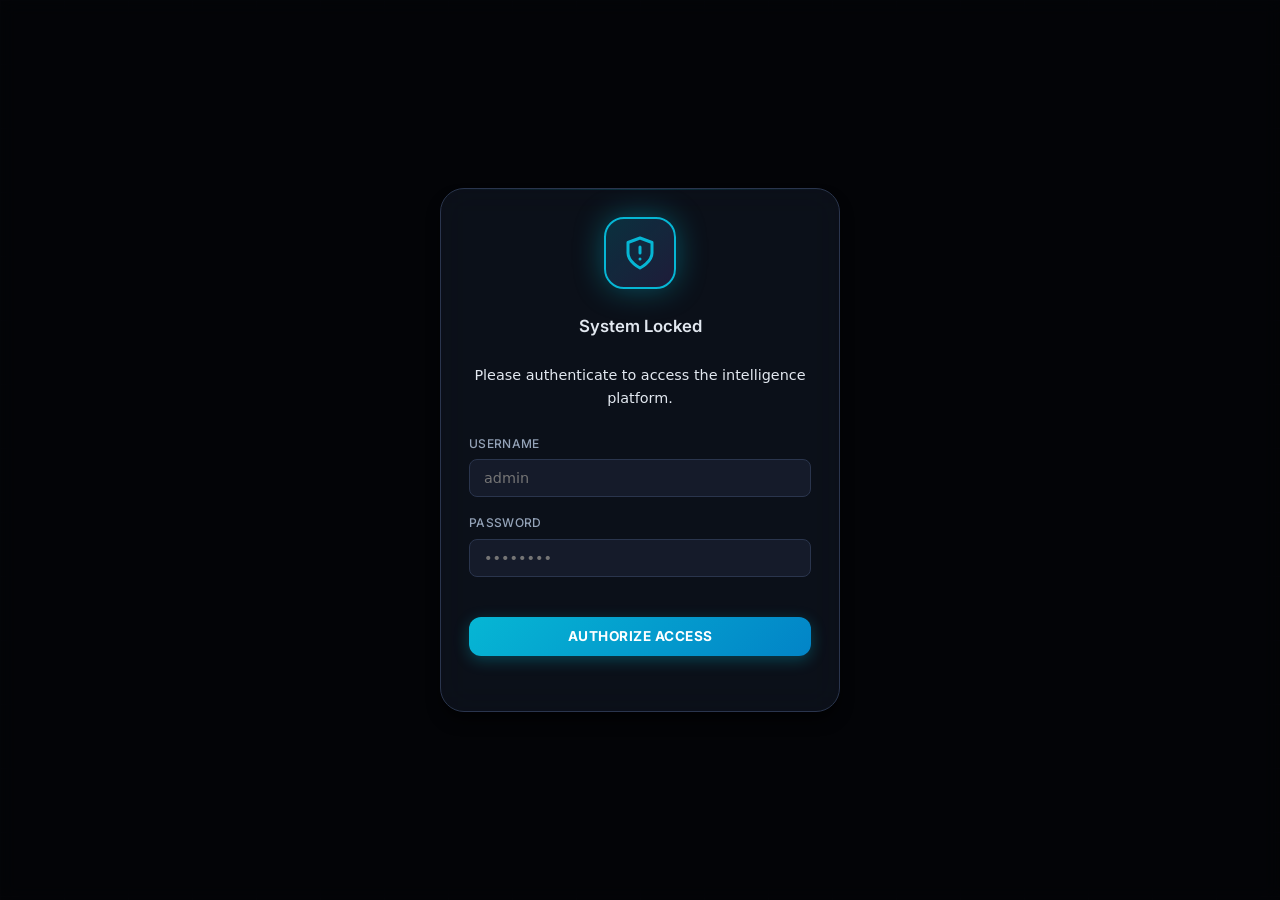
==== commit f5ba0dde: "Replace PNG image logo with high-tech Vector SVG Brand Component" ====
--- a/mobile/www/index.html
+++ b/mobile/www/index.html
@@ -3,7 +3,7 @@
 
 <head>
     <meta charset="UTF-8">
-    <meta name="viewport" content="width=device-width, initial-scale=1.0">
+    <meta name="viewport" content="width=device-width, initial-scale=1.0, viewport-fit=cover">
     <title>Gojo Sentinel — AI-Powered Fraud Detection</title>
     <meta name="description"
         content="Gojo Sentinel real-time fraud detection for Nigerian transactions — NIP, POS, USSD, and Web channels.">
@@ -37,38 +37,54 @@
         <!-- Sidebar Navigation -->
         <aside class="sidebar">
             <div class="sidebar-header">
-                <div class="logo">
-                    <img src="logo_final.png" alt="Gojo Sentinel" class="logo-img">
+                <div class="logo brand-logo-wrap">
+                    <div class="brand-icon-svg">
+                        <svg width="22" height="22" viewBox="0 0 24 24" fill="none" stroke="var(--accent)" stroke-width="2" stroke-linecap="round" stroke-linejoin="round">
+                            <path d="M12 22s8-4 8-10V5l-8-3-8 3v7c0 6 8 10 8 10z"></path>
+                            <path d="M12 8v4"></path>
+                            <path d="M12 16h.01"></path>
+                        </svg>
+                    </div>
+                    <div class="brand-text">
+                        <span class="brand-name">GOJO <span style="color: var(--accent);">SENTINEL</span></span>
+                        <span class="brand-sub">AI Fraud Defense</span>
+                    </div>
                 </div>
             </div>
 
             <div class="sidebar-nav">
-                <a href="#" class="nav-item active" id="nav-dashboard" data-page="dashboard">
+                <a href="#" class="nav-item active" id="nav-dashboard" data-page="dashboard" title="Dashboard">
                     <svg width="20" height="20" viewBox="0 0 24 24" fill="currentColor">
                         <path d="M3 13h8V3H3v10zm0 8h8v-6H3v6zm10 0h8V11h-8v10zm0-18v6h8V3h-8z" />
                     </svg>
-                    Dashboard
+                    <span class="nav-text">Dashboard</span>
                 </a>
-                <a href="#" class="nav-item" id="nav-transactions" data-page="transactions">
+                <a href="#" class="nav-item" id="nav-transactions" data-page="transactions" title="Transactions">
                     <svg width="20" height="20" viewBox="0 0 24 24" fill="currentColor">
                         <path
                             d="M14 2H6c-1.1 0-1.99.9-1.99 2L4 20c0 1.1.89 2 1.99 2H18c1.1 0 2-.9 2-2V8l-6-6zm2 16H8v-2h8v2zm0-4H8v-2h8v2zm-3-5V3.5L18.5 9H13z" />
                     </svg>
-                    Transactions
+                    <span class="nav-text">Transactions</span>
                 </a>
-                <a href="#" class="nav-item" id="nav-rules" data-page="rules">
+                <a href="#" class="nav-item" id="nav-rules" data-page="rules" title="Rules Engine">
                     <svg width="20" height="20" viewBox="0 0 24 24" fill="currentColor">
                         <path
                             d="M12 1L3 5v6c0 5.55 3.84 10.74 9 12 5.16-1.26 9-6.45 9-12V5l-9-4zm-2 16l-4-4 1.41-1.41L10 14.17l6.59-6.59L18 9l-8 8z" />
                     </svg>
-                    Rules
+                    <span class="nav-text">Rules</span>
                 </a>
-                <a href="#" class="nav-item hidden" id="nav-users" data-page="users">
+                <a href="#" class="nav-item" id="nav-batch" data-page="batch" title="Batch Scanner">
+                    <svg width="20" height="20" viewBox="0 0 24 24" fill="currentColor">
+                        <path d="M19 9h-4V3H9v6H5l7 7 7-7zM5 18v2h14v-2H5z"/>
+                    </svg>
+                    <span class="nav-text">Batch Scanner</span>
+                </a>
+                <a href="#" class="nav-item hidden" id="nav-users" data-page="users" title="User Management">
                     <svg width="20" height="20" viewBox="0 0 24 24" fill="currentColor">
                         <path
                             d="M12 12c2.21 0 4-1.79 4-4s-1.79-4-4-4-4 1.79-4 4 1.79 4 4 4zm0 2c-2.67 0-8 1.34-8 4v2h16v-2c0-2.66-5.33-4-8-4z" />
                     </svg>
-                    Users
+                    <span class="nav-text">Users</span>
                 </a>
             </div>
 
@@ -547,6 +563,190 @@
                             </form>
                         </div>
                     </div>
+            </section>
+
+            <!-- Batch Scanner & Data Flow Page -->
+            <section id="page-batch" class="page-section hidden">
+                <div class="glass-panel" style="margin-bottom: 1.5rem;">
+                    <div class="history-header" style="margin-bottom: 0.5rem;">
+                        <h2 class="panel-title" style="margin-bottom: 0;">
+                            <svg width="20" height="20" viewBox="0 0 24 24" fill="currentColor">
+                                <path d="M19 9h-4V3H9v6H5l7 7 7-7zM5 18v2h14v-2H5z"/>
+                            </svg>
+                            Batch Dataset Screening & Data Flow Pipeline
+                        </h2>
+                    </div>
+                    <p class="panel-note">Upload a transaction dataset (CSV) to execute bulk screening against Nigerian Banking Compliance Rules and the XGBoost AI Fraud Model.</p>
+                    
+                    <!-- Step Flow Visualizer -->
+                    <div class="data-flow-container" style="display: flex; align-items: center; justify-content: space-between; gap: 1rem; margin: 1.5rem 0; flex-wrap: wrap;">
+                        <div class="flow-step" style="flex:1; min-width: 140px; background: var(--bg-input); border: 1px solid var(--border); border-radius: var(--radius); padding: 1.25rem 1rem; text-align: center; display: flex; flex-direction: column; align-items: center;">
+                            <div style="display:inline-flex; align-items:center; justify-content:center; width:40px; height:40px; border-radius:10px; background:rgba(6,182,212,0.12); color:var(--accent); margin-bottom:0.5rem;">
+                                <svg width="22" height="22" viewBox="0 0 24 24" fill="none" stroke="currentColor" stroke-width="2" stroke-linecap="round" stroke-linejoin="round">
+                                    <path d="M14 2H6a2 2 0 0 0-2 2v16a2 2 0 0 0 2 2h12a2 2 0 0 0 2-2V8z"></path>
+                                    <polyline points="14 2 14 8 20 8"></polyline>
+                                    <line x1="12" y1="18" x2="12" y2="12"></line>
+                                    <polyline points="9 15 12 12 15 15"></polyline>
+                                </svg>
+                            </div>
+                            <span style="font-size: 0.75rem; color: var(--accent); font-weight: 700; text-transform: uppercase; letter-spacing: 0.5px;">Step 1</span>
+                            <strong style="display: block; margin-top: 0.25rem; font-size: 0.95rem;">CSV Ingestion</strong>
+                            <span style="font-size: 0.75rem; color: var(--text-muted);">Raw Transaction Data</span>
+                        </div>
+
+                        <div style="display: flex; align-items: center; justify-content: center; color: var(--accent); opacity: 0.6;">
+                            <svg width="20" height="20" viewBox="0 0 24 24" fill="none" stroke="currentColor" stroke-width="2" stroke-linecap="round" stroke-linejoin="round"><line x1="5" y1="12" x2="19" y2="12"></line><polyline points="12 5 19 12 12 19"></polyline></svg>
+                        </div>
+
+                        <div class="flow-step" style="flex:1; min-width: 140px; background: var(--bg-input); border: 1px solid var(--border); border-radius: var(--radius); padding: 1.25rem 1rem; text-align: center; display: flex; flex-direction: column; align-items: center;">
+                            <div style="display:inline-flex; align-items:center; justify-content:center; width:40px; height:40px; border-radius:10px; background:rgba(245,158,11,0.12); color:var(--yellow); margin-bottom:0.5rem;">
+                                <svg width="22" height="22" viewBox="0 0 24 24" fill="none" stroke="currentColor" stroke-width="2" stroke-linecap="round" stroke-linejoin="round">
+                                    <path d="M12 22s8-4 8-10V5l-8-3-8 3v7c0 6 8 10 8 10z"></path>
+                                    <path d="M9 12l2 2 4-4"></path>
+                                </svg>
+                            </div>
+                            <span style="font-size: 0.75rem; color: var(--yellow); font-weight: 700; text-transform: uppercase; letter-spacing: 0.5px;">Step 2</span>
+                            <strong style="display: block; margin-top: 0.25rem; font-size: 0.95rem;">Banking Rules</strong>
+                            <span style="font-size: 0.75rem; color: var(--text-muted);">USSD/NIP CBN Limits</span>
+                        </div>
+
+                        <div style="display: flex; align-items: center; justify-content: center; color: var(--accent); opacity: 0.6;">
+                            <svg width="20" height="20" viewBox="0 0 24 24" fill="none" stroke="currentColor" stroke-width="2" stroke-linecap="round" stroke-linejoin="round"><line x1="5" y1="12" x2="19" y2="12"></line><polyline points="12 5 19 12 12 19"></polyline></svg>
+                        </div>
+
+                        <div class="flow-step" style="flex:1; min-width: 140px; background: var(--bg-input); border: 1px solid var(--border); border-radius: var(--radius); padding: 1.25rem 1rem; text-align: center; display: flex; flex-direction: column; align-items: center;">
+                            <div style="display:inline-flex; align-items:center; justify-content:center; width:40px; height:40px; border-radius:10px; background:rgba(139,92,246,0.12); color:var(--purple); margin-bottom:0.5rem;">
+                                <svg width="22" height="22" viewBox="0 0 24 24" fill="none" stroke="currentColor" stroke-width="2" stroke-linecap="round" stroke-linejoin="round">
+                                    <rect x="4" y="4" width="16" height="16" rx="2" ry="2"></rect>
+                                    <rect x="9" y="9" width="6" height="6"></rect>
+                                    <line x1="9" y1="1" x2="9" y2="4"></line>
+                                    <line x1="15" y1="1" x2="15" y2="4"></line>
+                                    <line x1="9" y1="20" x2="9" y2="23"></line>
+                                    <line x1="15" y1="20" x2="15" y2="23"></line>
+                                    <line x1="20" y1="9" x2="23" y2="9"></line>
+                                    <line x1="20" y1="15" x2="23" y2="15"></line>
+                                    <line x1="1" y1="9" x2="4" y2="9"></line>
+                                    <line x1="1" y1="15" x2="4" y2="15"></line>
+                                </svg>
+                            </div>
+                            <span style="font-size: 0.75rem; color: var(--purple); font-weight: 700; text-transform: uppercase; letter-spacing: 0.5px;">Step 3</span>
+                            <strong style="display: block; margin-top: 0.25rem; font-size: 0.95rem;">AI Fraud Model</strong>
+                            <span style="font-size: 0.75rem; color: var(--text-muted);">XGBoost Scoring</span>
+                        </div>
+
+                        <div style="display: flex; align-items: center; justify-content: center; color: var(--accent); opacity: 0.6;">
+                            <svg width="20" height="20" viewBox="0 0 24 24" fill="none" stroke="currentColor" stroke-width="2" stroke-linecap="round" stroke-linejoin="round"><line x1="5" y1="12" x2="19" y2="12"></line><polyline points="12 5 19 12 12 19"></polyline></svg>
+                        </div>
+
+                        <div class="flow-step" style="flex:1; min-width: 140px; background: var(--bg-input); border: 1px solid var(--border); border-radius: var(--radius); padding: 1.25rem 1rem; text-align: center; display: flex; flex-direction: column; align-items: center;">
+                            <div style="display:inline-flex; align-items:center; justify-content:center; width:40px; height:40px; border-radius:10px; background:rgba(16,185,129,0.12); color:var(--green); margin-bottom:0.5rem;">
+                                <svg width="22" height="22" viewBox="0 0 24 24" fill="none" stroke="currentColor" stroke-width="2" stroke-linecap="round" stroke-linejoin="round">
+                                    <line x1="18" y1="20" x2="18" y2="10"></line>
+                                    <line x1="12" y1="20" x2="12" y2="4"></line>
+                                    <line x1="6" y1="20" x2="6" y2="14"></line>
+                                </svg>
+                            </div>
+                            <span style="font-size: 0.75rem; color: var(--green); font-weight: 700; text-transform: uppercase; letter-spacing: 0.5px;">Step 4</span>
+                            <strong style="display: block; margin-top: 0.25rem; font-size: 0.95rem;">Risk Verdict</strong>
+                            <span style="font-size: 0.75rem; color: var(--text-muted);">Allow / Review / Block</span>
+                        </div>
+                    </div>
+
+                    <!-- Dropzone -->
+                    <div id="batchDropzone" class="dropzone-box" style="border: 2px dashed var(--accent); border-radius: var(--radius-lg); padding: 2.5rem 1.5rem; text-align: center; background: rgba(6, 182, 212, 0.03); cursor: pointer; transition: all 0.3s ease;">
+                        <svg width="48" height="48" viewBox="0 0 24 24" fill="none" stroke="var(--accent)" stroke-width="2" stroke-linecap="round" stroke-linejoin="round" style="margin-bottom: 1rem;">
+                            <path d="M21 15v4a2 2 0 0 1-2 2H5a2 2 0 0 1-2-2v-4"></path>
+                            <polyline points="17 8 12 3 7 8"></polyline>
+                            <line x1="12" y1="3" x2="12" y2="15"></line>
+                        </svg>
+                        <h3 style="font-size: 1.1rem; color: var(--text-primary); margin-bottom: 0.5rem;">Drag & Drop Transaction Dataset (.csv) Here</h3>
+                        <p style="font-size: 0.85rem; color: var(--text-secondary); margin-bottom: 1.25rem;">Supports standard banking transaction columns (Amount, Channel, Sender Bank, Receiver Bank, Timestamp)</p>
+                        <button class="btn btn-primary" id="selectBatchCsvBtn" type="button">Select CSV File</button>
+                        <input type="file" id="batchCsvInput" accept=".csv, .txt" class="hidden">
+                    </div>
+
+                    <!-- Processing Loader -->
+                    <div id="batchLoading" class="state-container hidden" style="min-height: 180px;">
+                        <div class="spinner-ring"></div>
+                        <div class="loading-text">Screening Dataset against Nigerian Banking Rules & AI Model...</div>
+                    </div>
+                </div>
+
+                <!-- Batch Results View (Hidden until upload) -->
+                <div id="batchResultsView" class="hidden">
+                    <!-- Summary Stats Grid -->
+                    <div class="header-stats" style="margin-bottom: 1.5rem; display: grid; grid-template-columns: repeat(auto-fit, minmax(200px, 1fr)); gap: 1rem;">
+                        <div class="stat-pill">
+                            <span class="stat-number" id="batchTotalCount">0</span>
+                            <span class="stat-desc">Total Records</span>
+                        </div>
+                        <div class="stat-pill" style="border-color: rgba(16, 185, 129, 0.4);">
+                            <span class="stat-number" style="color: var(--green);" id="batchApprovedVol">₦0</span>
+                            <span class="stat-desc">Approved Volume (₦)</span>
+                        </div>
+                        <div class="stat-pill warning">
+                            <span class="stat-number" id="batchReviewCount">0</span>
+                            <span class="stat-desc">Review Required</span>
+                        </div>
+                        <div class="stat-pill" style="border-color: rgba(239, 68, 68, 0.4);">
+                            <span class="stat-number" style="color: var(--red);" id="batchBlockedCount">0</span>
+                            <span class="stat-desc">Blocked / Fraudulent</span>
+                        </div>
+                    </div>
+
+                    <!-- Charts Grid -->
+                    <div class="dashboard-grid" style="margin-bottom: 1.5rem;">
+                        <!-- Risk Breakdown Panel -->
+                        <div class="glass-panel">
+                            <h3 class="panel-title">Risk Classification Breakdown</h3>
+                            <div style="position: relative; height: 220px;">
+                                <canvas id="batchPieChart"></canvas>
+                            </div>
+                        </div>
+                        <!-- Top Rule Violations -->
+                        <div class="glass-panel">
+                            <h3 class="panel-title">Top Compliance & Banking Violations</h3>
+                            <div id="topViolationsList" style="display: flex; flex-direction: column; gap: 0.5rem; max-height: 220px; overflow-y: auto;">
+                                <div style="color: var(--text-muted); font-size: 0.85rem; font-style: italic;">No rule violations detected in this batch.</div>
+                            </div>
+                        </div>
+                    </div>
+
+                    <!-- Batch Transactions Table -->
+                    <div class="glass-panel">
+                        <div class="history-header">
+                            <h2 class="panel-title" style="margin-bottom: 0;">Audited Dataset Results</h2>
+                            <div style="display: flex; gap: 0.5rem; flex-wrap: wrap;">
+                                <select id="batchFilterRisk" style="padding: 0.4rem 0.8rem; font-size: 0.8rem; width: auto; background: var(--bg-input); border: 1px solid var(--border); color: var(--text-primary); border-radius: var(--radius-sm);">
+                                    <option value="ALL">All Risk Levels</option>
+                                    <option value="LOW">Low Risk (Approved)</option>
+                                    <option value="MEDIUM">Medium Risk (Review)</option>
+                                    <option value="HIGH">High Risk (Declined)</option>
+                                    <option value="CRITICAL">Critical Risk (Blocked)</option>
+                                </select>
+                                <button class="btn btn-primary btn-sm" id="exportBatchCsvBtn">Export Audited CSV</button>
+                            </div>
+                        </div>
+                        <div class="history-table-wrap">
+                            <table class="history-table">
+                                <thead>
+                                    <tr>
+                                        <th>ID</th>
+                                        <th>Txn ID</th>
+                                        <th>Amount (₦)</th>
+                                        <th>Channel</th>
+                                        <th>Sender Bank</th>
+                                        <th>Receiver Bank</th>
+                                        <th>Risk Score</th>
+                                        <th>Verdict</th>
+                                        <th>Compliance Violations</th>
+                                    </tr>
+                                </thead>
+                                <tbody id="batchTableBody">
+                                </tbody>
+                            </table>
+                        </div>
+                    </div>
                 </div>
             </section>
 
@@ -625,7 +825,13 @@
         <div class="modal-backdrop" style="backdrop-filter: blur(8px);"></div>
         <div class="modal-content glass-panel" id="loginModalContent">
             <div class="text-center" style="text-align: center; margin-bottom: 1.5rem;">
-                <img src="logo_final.png" alt="Gojo Sentinel" class="login-logo">
+                <div class="login-brand-icon">
+                    <svg width="36" height="36" viewBox="0 0 24 24" fill="none" stroke="var(--accent)" stroke-width="2" stroke-linecap="round" stroke-linejoin="round">
+                        <path d="M12 22s8-4 8-10V5l-8-3-8 3v7c0 6 8 10 8 10z"></path>
+                        <path d="M12 8v4"></path>
+                        <path d="M12 16h.01"></path>
+                    </svg>
+                </div>
             </div>
             <h2 class="panel-title" style="justify-content:center;">System Locked</h2>
             <p style="text-align:center; margin-bottom:1.5rem; color:var(--text-sec); font-size: 0.9rem;">Please
--- a/mobile/www/styles.css
+++ b/mobile/www/styles.css
@@ -104,7 +104,7 @@
 }
 
 .sidebar {
-    width: 280px;
+    width: 260px;
     background: var(--bg-surface);
     border-right: 1px solid var(--border);
     display: flex;
@@ -113,41 +113,138 @@
     top: 0;
     height: 100vh;
     z-index: 100;
-    transition: margin-left var(--dur) var(--ease), transform var(--dur) var(--ease);
-}
+    transition: width 0.3s cubic-bezier(0.4, 0, 0.2, 1);
+    overflow: hidden;
+}
+
 .sidebar.collapsed {
-    margin-left: -280px;
-    transform: translateX(-100%);
+    width: 72px;
+    margin-left: 0;
+    transform: none;
+}
+
+.sidebar.collapsed .sidebar-header {
+    padding: 1.25rem 0.5rem;
+}
+
+.sidebar.collapsed .logo-img {
+    height: 44px;
+    width: 44px;
+    box-shadow: 0 0 15px var(--accent-glow);
+}
+
+.sidebar.collapsed .sidebar-nav {
+    padding: 1rem 0.5rem;
+    align-items: center;
+}
+
+.sidebar.collapsed .nav-item {
+    justify-content: center;
+    padding: 0;
+    width: 44px;
+    height: 44px;
+    border-radius: 12px;
+}
+
+.sidebar.collapsed .nav-text {
+    display: none !important;
+}
+
+.sidebar.collapsed .sidebar-footer {
+    padding: 1rem 0.5rem;
+    align-items: center;
+}
+
+.sidebar.collapsed .status-label,
+.sidebar.collapsed .user-info,
+.sidebar.collapsed #loginWrapper,
+.sidebar.collapsed #logoutBtn {
+    display: none !important;
+}
+
+.sidebar.collapsed .user-card {
+    padding: 0.5rem;
+    align-items: center;
+    border: none;
+    background: transparent;
+    box-shadow: none;
 }
 
 .sidebar-header {
-    padding: 3rem 1rem;
+    padding: 2.5rem 1rem;
     border-bottom: 1px solid var(--border-soft);
     display: flex;
     justify-content: center;
     align-items: center;
-}
-
-.logo {
-    display: flex;
-    justify-content: center;
+    transition: padding 0.3s var(--ease);
+}
+
+.brand-logo-wrap {
+    display: flex;
     align-items: center;
+    gap: 0.75rem;
     cursor: pointer;
     user-select: none;
     width: 100%;
 }
-.logo-img {
-    height: 140px;
-    width: 140px;
-    object-fit: cover;
-    border-radius: 50%;
-    border: 1px solid var(--accent-glow);
+
+.brand-icon-svg {
+    display: flex;
+    align-items: center;
+    justify-content: center;
+    width: 42px;
+    height: 42px;
+    border-radius: 12px;
+    background: linear-gradient(135deg, rgba(6, 182, 212, 0.2), rgba(139, 92, 246, 0.15));
+    border: 1px solid var(--accent);
+    box-shadow: 0 0 20px var(--accent-glow);
+    flex-shrink: 0;
+    transition: transform 0.3s var(--ease);
+}
+
+.brand-logo-wrap:hover .brand-icon-svg {
+    transform: scale(1.05);
+    box-shadow: 0 0 25px var(--accent-glow);
+}
+
+.brand-text {
+    display: flex;
+    flex-direction: column;
+    line-height: 1.15;
+}
+
+.brand-name {
+    font-size: 1.05rem;
+    font-weight: 800;
+    letter-spacing: -0.5px;
+    color: var(--text-primary);
+}
+
+.brand-sub {
+    font-size: 0.65rem;
+    font-weight: 700;
+    color: var(--text-muted);
+    text-transform: uppercase;
+    letter-spacing: 1.2px;
+    margin-top: 2px;
+}
+
+.login-brand-icon {
+    display: flex;
+    align-items: center;
+    justify-content: center;
+    width: 72px;
+    height: 72px;
+    border-radius: 20px;
+    background: linear-gradient(135deg, rgba(6, 182, 212, 0.2), rgba(139, 92, 246, 0.15));
+    border: 2px solid var(--accent);
     box-shadow: 0 0 30px var(--accent-glow);
+    margin: 0 auto 1rem auto;
     transition: transform 0.3s var(--ease);
 }
-.logo-img:hover {
+
+.login-brand-icon:hover {
     transform: scale(1.05);
-    box-shadow: 0 0 40px var(--accent-glow);
 }
 
 .sidebar-nav {
@@ -583,18 +680,47 @@
 ══════════════════════════════════════════════ */
 @media (max-width: 1024px) {
     .app-layout { flex-direction: column; }
-    .sidebar { width: 100%; height: auto; position: relative; border-right: none; border-bottom: 1px solid var(--border); }
-    .sidebar-nav { flex-direction: row; flex-wrap: wrap; }
-    .content { padding: 1.5rem; max-width: 100%; }
+    .sidebar { 
+        width: 100%; height: auto; position: sticky; top: 0; 
+        border-right: none; border-bottom: 1px solid var(--border); 
+        padding-top: env(safe-area-inset-top);
+    }
+    .sidebar-header { padding: 1rem; }
+    .logo-img { height: 60px; width: 60px; }
+    .sidebar-nav { 
+        flex-direction: row; 
+        overflow-x: auto; 
+        padding: 0.5rem; 
+        gap: 0.5rem; 
+        justify-content: space-around;
+    }
+    .nav-item { 
+        padding: 0.5rem; 
+        flex-direction: column; 
+        font-size: 0.7rem; 
+        gap: 0.25rem; 
+        flex: 1;
+        min-width: 60px;
+    }
+    .nav-item svg { width: 20px; height: 20px; }
+    .sidebar-footer { display: none; } /* Hide user card on mobile sidebar to save space */
+    .content { 
+        padding: 1.5rem 1rem; 
+        padding-bottom: env(safe-area-inset-bottom);
+        max-width: 100%; 
+    }
     .dashboard-grid, .rules-grid { grid-template-columns: 1fr; }
+    .page-header { flex-direction: column; align-items: flex-start; }
 }
 
 @media (max-width: 768px) {
     .form-row { grid-template-columns: 1fr; }
     .form-group.full-width { grid-column: span 1; }
     .channel-selector { grid-template-columns: 1fr 1fr; }
-    .header-stats { flex-direction: column; width: 100%; }
-    .stat-pill { width: 100%; }
+    .header-stats { display: grid; grid-template-columns: 1fr 1fr; width: 100%; }
+    .stat-pill { min-width: unset; }
+    .stat-number { font-size: 1.2rem; }
+    .stat-desc { font-size: 0.6rem; }
 }
 
 /* ══════════════════════════════════════════════
